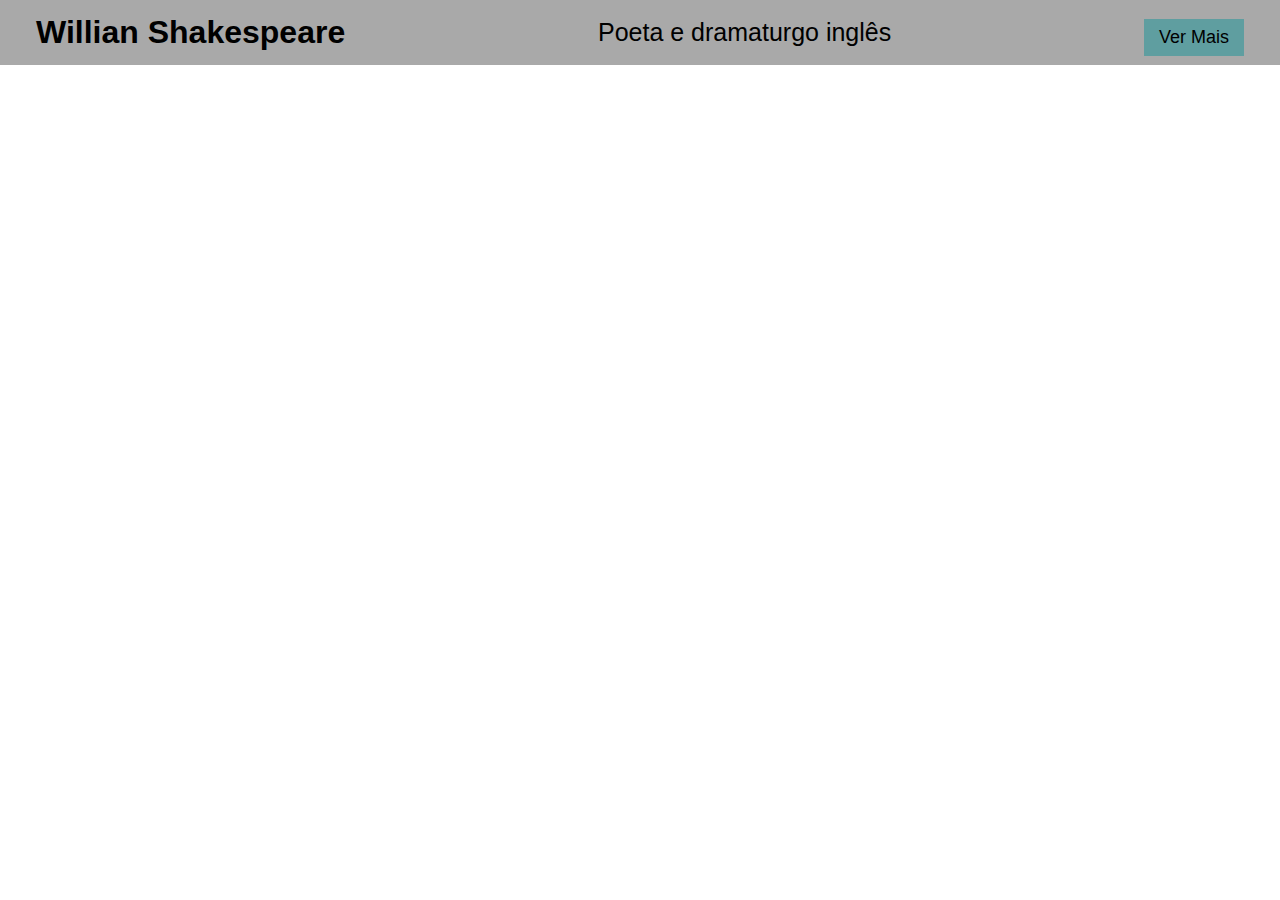
==== index.html @ a14a0769 "project" ====
<!DOCTYPE html>
<html lang="en">
<head>
    <meta charset="UTF-8">
    <meta http-equiv="X-UA-Compatible" content="IE=edge">
    <meta name="viewport" content="width=device-width, initial-scale=1.0">
    <title>Biografia de Willian Shakespeare</title>
    <link rel="stylesheet" href="style.css" type="text/css">
</head>
<body>
    <header class="simple-header">
        <h1 class="main-title">Willian Shakespeare</h1>
        <h2 class="sub-title">Poeta e dramaturgo inglês</h2>
        <nav class="dropdown">
            <button class="dropdown-btn">Ver Mais</button>
            <ul class="dropdown-body">
                <li class="nav-item">
                    <a href="/">Home</a>
                </li>
                <li class="nav-item">
                    <a href="obras.html">Obras</a>
                </li>
            </ul>
        </nav>
    </header>
</body>
</html>
---- style.css ----
body {
    font-family: Arial, Helvetica, sans-serif;
    margin: auto;
}

button {
    width: 100%;
    border: 0;
    outline: none;
    background-color: darkcyan;
    font-size: 18px;
    padding: 8px;
    cursor: pointer;
    margin: 10px 0 0 0;
}

.dropdown button {
    background-color: cadetblue;
}

.main-title {
    font-size: 48px;
    font-weight: bold;
    margin: 3px 0;
}

.sub-title {
    font-size: 25px;
    font-weight: lighter;
    margin: auto;
}

.dropdown {
    width: auto;
    position: relative;
    width: 100px;
}

.dropdown-body {
    display: none;
    position: absolute;
    top: 48px;
    margin: 0;
    border: black 1px solid;
    background-color: white;
    padding: 5px;
    width: 100%;
}

.dropdown:hover .dropdown-body {
    display: block;
}

/* .dropdown-btn {
    width: 100%;
    border: 0;
    outline: none;
    background-color: chocolate;
    font-size: 18px;
    padding: 8px;
    cursor: pointer;
    margin: 10px 0 0 0;
    transition: all ease 500ms;
}

.dropdown-btn:hover {
    background-color: blanchedalmond;
} */

.dropdown-body li {
    list-style: none;
}

.simple-header {
    position: sticky;
    top: 0;
    display: flex;
    box-sizing: border-box;
    flex-direction: row;
    justify-content: space-between;
    align-items: center;
    background-color: darkgrey;
    width: 100%;
    padding: 8px 36px;
}

.simple-header .main-title {
    font-size: 32px;
}

.simple-header .sub-title {
    margin: 10px;
}
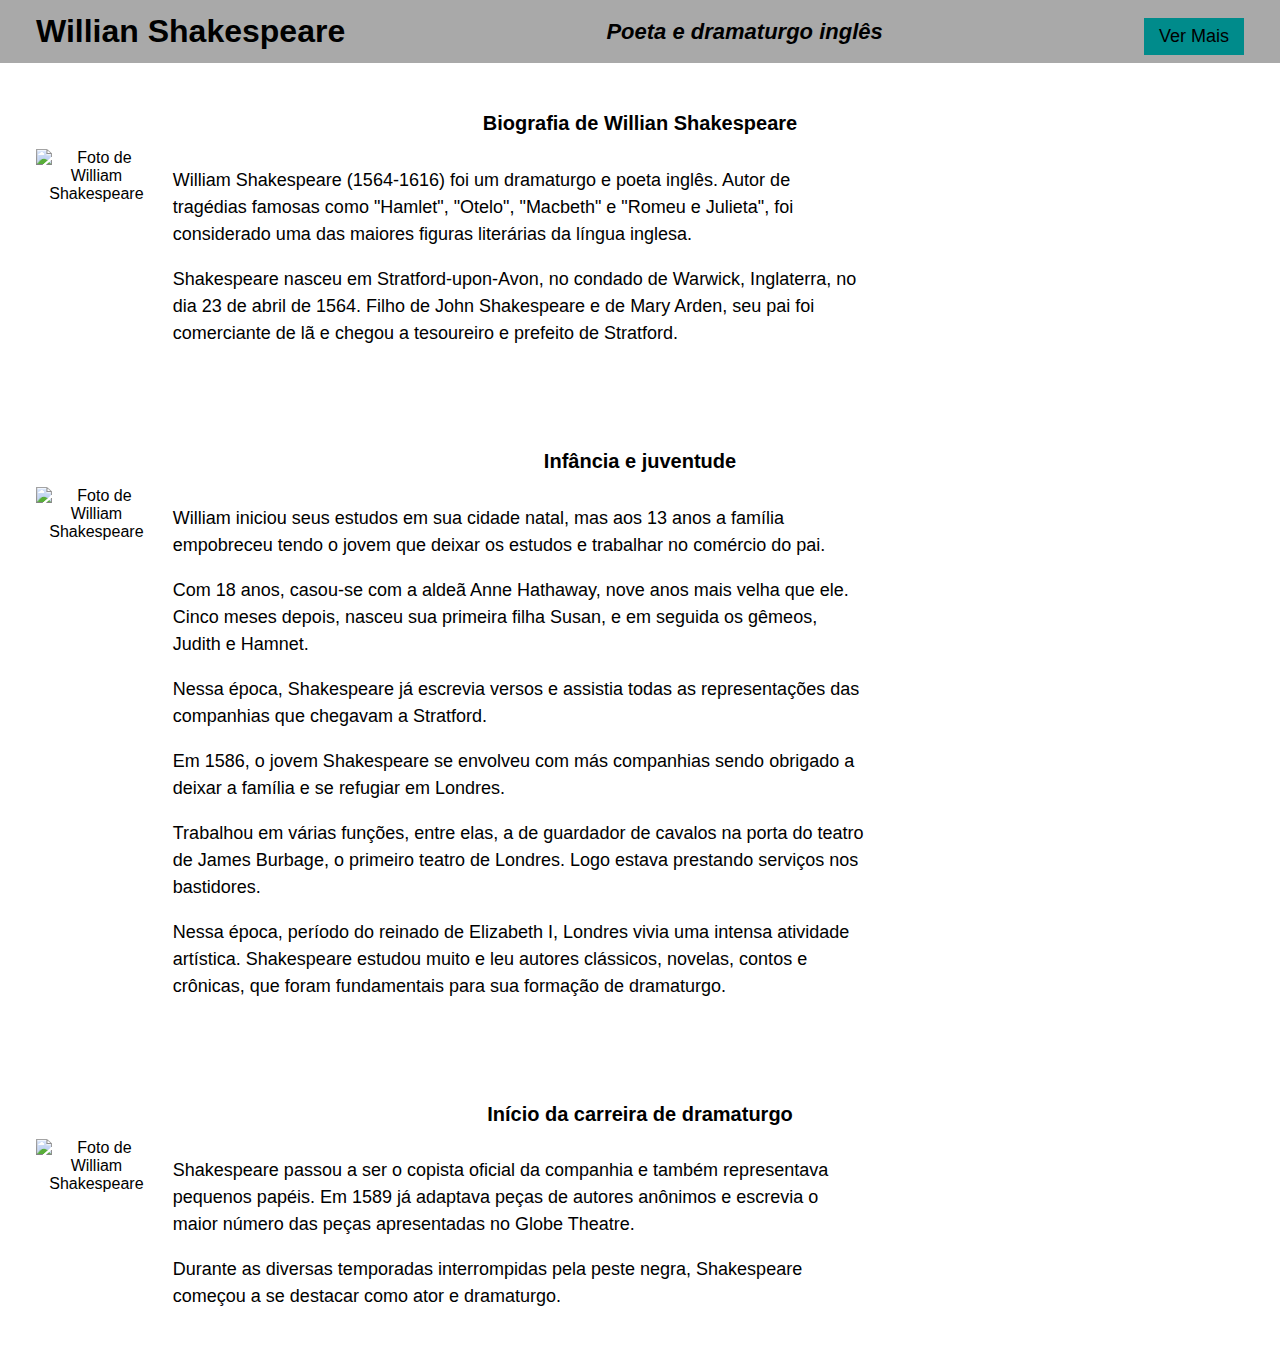
==== commit 282a7324: "project" ====
--- a/index.html
+++ b/index.html
@@ -20,8 +20,47 @@
                 <li class="nav-item">
                     <a href="obras.html">Obras</a>
                 </li>
+                <li class="nav-item">
+                    <a href="poemas.html">Poemas</a>
+                </li>
             </ul>
         </nav>
     </header>
+    <main>
+        <section id="about">
+            <h1 class="title-bio">Biografia de Willian Shakespeare</h1>
+            <div class="content">
+                <img class="about-img" src="williamshakespeare.jpg" alt="Foto de William Shakespeare">
+                <div class="text-cont">
+                    <p class="text">William Shakespeare (1564-1616) foi um dramaturgo e poeta inglês. Autor de tragédias famosas como "Hamlet", "Otelo", "Macbeth" e "Romeu e Julieta", foi considerado uma das maiores figuras literárias da língua inglesa. </p>
+                    <p class="text">Shakespeare nasceu em Stratford-upon-Avon, no condado de Warwick, Inglaterra, no dia 23 de abril de 1564. Filho de John Shakespeare e de Mary Arden, seu pai foi comerciante de lã e chegou a tesoureiro e prefeito de Stratford.</p>
+                </div>
+            </div>
+        </section>
+        <section id="about">
+            <h1 class="title-bio">Infância e juventude</h1>
+            <div class="content">
+                <img class="about-img" src="willianshakespeare1.jpg" alt="Foto de William Shakespeare">
+                <div class="text-cont">
+                    <p class="text">William iniciou seus estudos em sua cidade natal, mas aos 13 anos a família empobreceu tendo o jovem que deixar os estudos e trabalhar no comércio do pai.</p>
+                    <p class="text">Com 18 anos, casou-se com a aldeã Anne Hathaway, nove anos mais velha que ele. Cinco meses depois, nasceu sua primeira filha Susan, e em seguida os gêmeos, Judith e Hamnet.</p>
+                    <p class="text">Nessa época, Shakespeare já escrevia versos e assistia todas as representações das companhias que chegavam a Stratford.</p>
+                    <p class="text">Em 1586, o jovem Shakespeare se envolveu com más companhias sendo obrigado a deixar a família e se refugiar em Londres.</p>
+                    <p class="text">Trabalhou em várias funções, entre elas, a de guardador de cavalos na porta do teatro de James Burbage, o primeiro teatro de Londres. Logo estava prestando serviços nos bastidores.</p>
+                    <p class="text">Nessa época, período do reinado de Elizabeth I, Londres vivia uma intensa atividade artística. Shakespeare estudou muito e leu autores clássicos, novelas, contos e crônicas, que foram fundamentais para sua formação de dramaturgo.</p>
+                </div>
+            </div>
+        </section>
+        <section id="about">
+            <h1 class="title-bio">Início da carreira de dramaturgo</h1>
+            <div class="content">
+                <img class="about-img" src="williamshakespeare3.jpg" alt="Foto de William Shakespeare">
+                <div class="text-cont">
+                    <p class="text">Shakespeare passou a ser o copista oficial da companhia e também representava pequenos papéis. Em 1589 já adaptava peças de autores anônimos e escrevia o maior número das peças apresentadas no Globe Theatre.</p>
+                    <p class="text">Durante as diversas temporadas interrompidas pela peste negra, Shakespeare começou a se destacar como ator e dramaturgo.</p>
+                </div>
+            </div>
+        </section>
+    </main>
 </body>
 </html>--- a/style.css
+++ b/style.css
@@ -7,7 +7,7 @@
     width: 100%;
     border: 0;
     outline: none;
-    background-color: darkcyan;
+    background-color: darkgray;
     font-size: 18px;
     padding: 8px;
     cursor: pointer;
@@ -15,18 +15,18 @@
 }
 
 .dropdown button {
-    background-color: cadetblue;
+    background-color: darkcyan;
 }
 
 .main-title {
-    font-size: 48px;
+    font-size: 32px;
     font-weight: bold;
     margin: 3px 0;
 }
 
 .sub-title {
-    font-size: 25px;
-    font-weight: lighter;
+    font-size: 22px;
+    font-style: italic;
     margin: auto;
 }
 
@@ -51,11 +51,11 @@
     display: block;
 }
 
-/* .dropdown-btn {
+.dropdown-btn {
     width: 100%;
     border: 0;
     outline: none;
-    background-color: chocolate;
+    background-color: darkgray;
     font-size: 18px;
     padding: 8px;
     cursor: pointer;
@@ -64,8 +64,8 @@
 }
 
 .dropdown-btn:hover {
-    background-color: blanchedalmond;
-} */
+    background-color: aliceblue;
+}
 
 .dropdown-body li {
     list-style: none;
@@ -84,10 +84,40 @@
     padding: 8px 36px;
 }
 
-.simple-header .main-title {
-    font-size: 32px;
+.title-bio {
+    font-size: 20px;
 }
 
-.simple-header .sub-title {
-    margin: 10px;
+#about {
+    display: flex;
+    flex-direction: column;
+    padding: 36px;
+    align-items: center;
+    text-align: center;
+}
+
+#about * {
+    box-sizing: border-box;
+}
+
+.content {
+    display: flex;
+    flex-direction: row;
+    flex-wrap: wrap;
+}
+
+.about-img {
+    width: 10%;
+    height: auto;
+}
+
+.text-cont {
+    max-width: 60%;
+    text-align: left;
+    padding: 0 16px;
+}
+
+.text {
+    line-height: 1.5;
+    font-size: 18px;
 }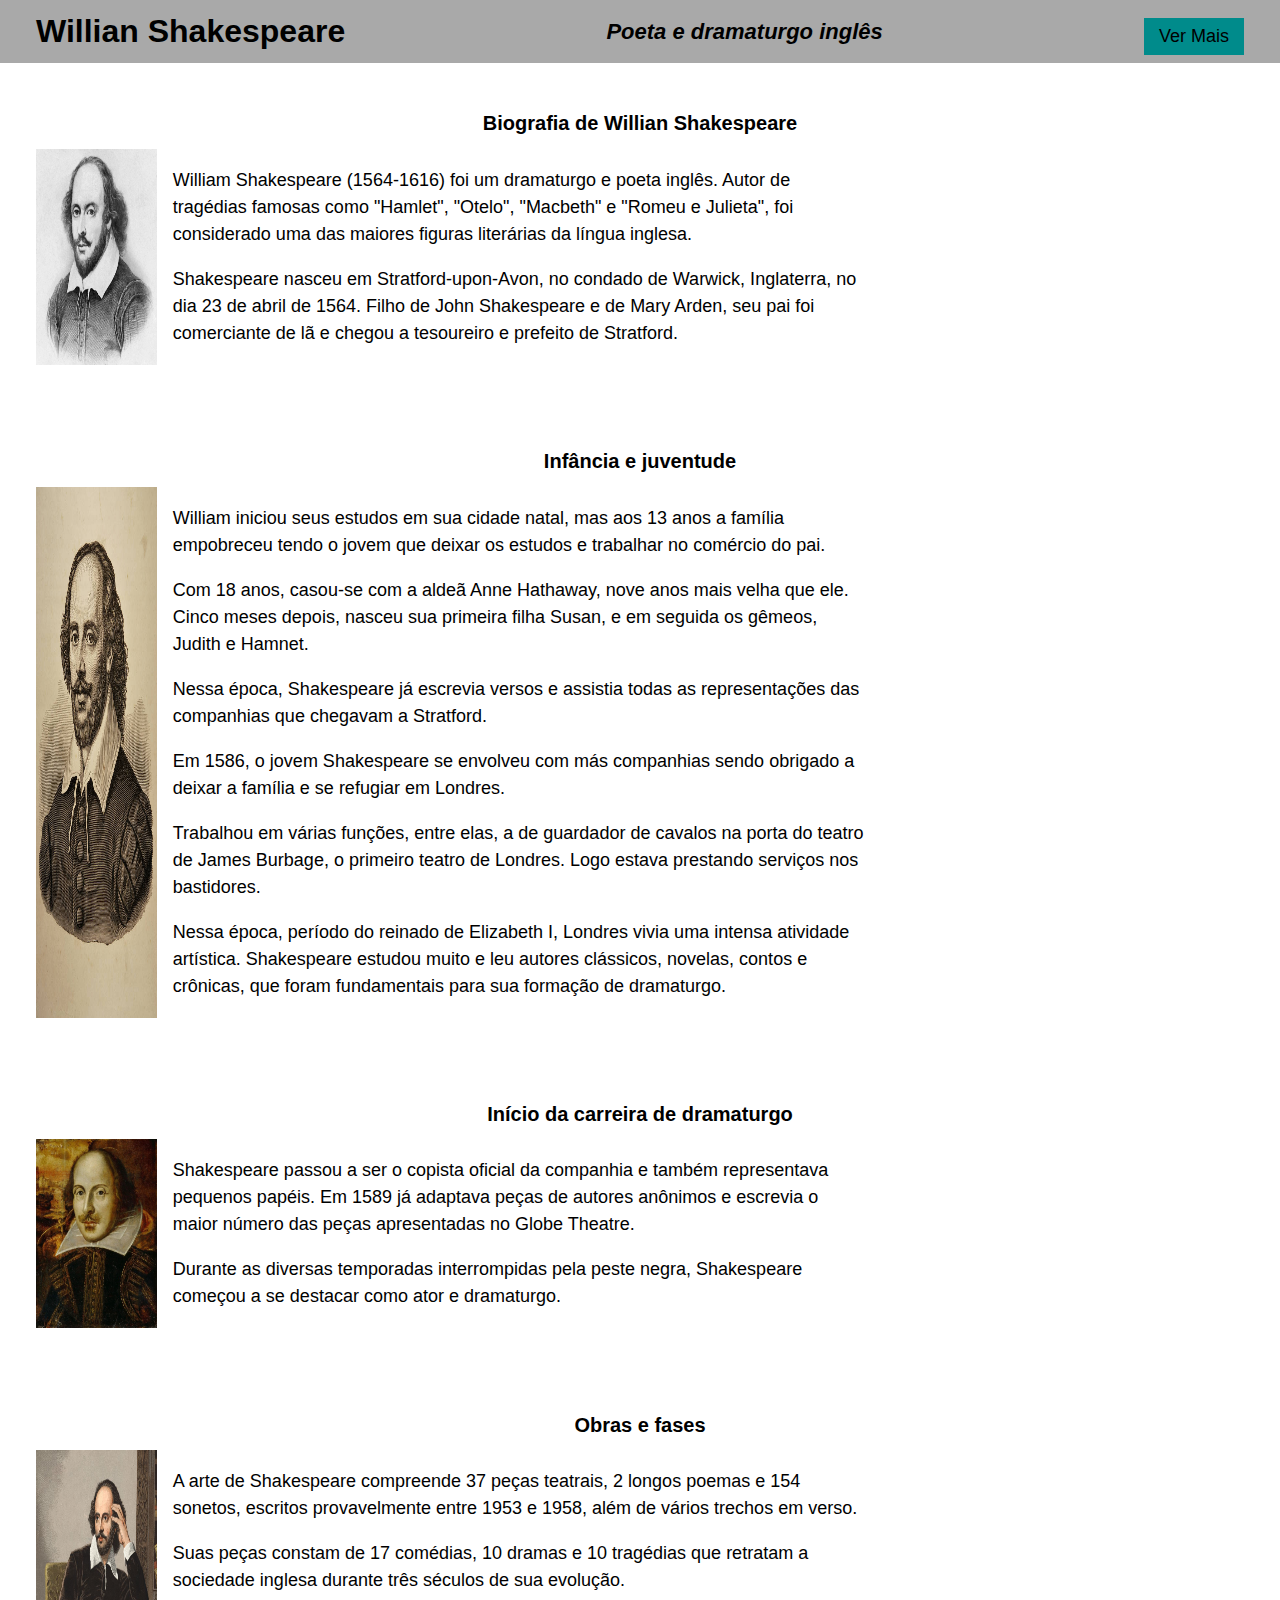
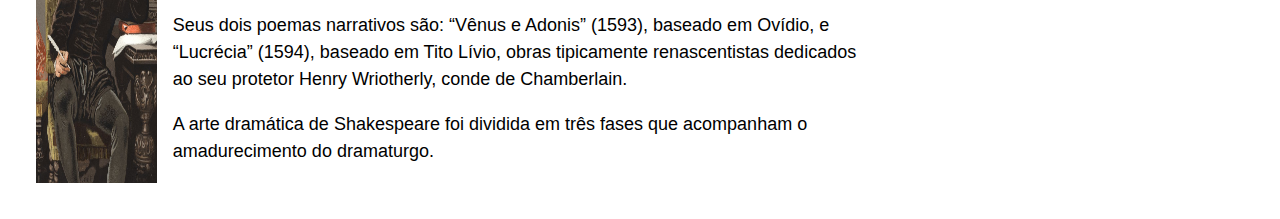
==== commit b15852ed: "project" ====
--- a/index.html
+++ b/index.html
@@ -40,7 +40,7 @@
         <section id="about">
             <h1 class="title-bio">Infância e juventude</h1>
             <div class="content">
-                <img class="about-img" src="willianshakespeare1.jpg" alt="Foto de William Shakespeare">
+                <img class="about-img" src="williamshakespeare1.jpg" alt="Foto de William Shakespeare">
                 <div class="text-cont">
                     <p class="text">William iniciou seus estudos em sua cidade natal, mas aos 13 anos a família empobreceu tendo o jovem que deixar os estudos e trabalhar no comércio do pai.</p>
                     <p class="text">Com 18 anos, casou-se com a aldeã Anne Hathaway, nove anos mais velha que ele. Cinco meses depois, nasceu sua primeira filha Susan, e em seguida os gêmeos, Judith e Hamnet.</p>
@@ -54,13 +54,25 @@
         <section id="about">
             <h1 class="title-bio">Início da carreira de dramaturgo</h1>
             <div class="content">
-                <img class="about-img" src="williamshakespeare3.jpg" alt="Foto de William Shakespeare">
+                <img class="about-img" src="williamshakespeare2.jpg" alt="Foto de William Shakespeare">
                 <div class="text-cont">
                     <p class="text">Shakespeare passou a ser o copista oficial da companhia e também representava pequenos papéis. Em 1589 já adaptava peças de autores anônimos e escrevia o maior número das peças apresentadas no Globe Theatre.</p>
                     <p class="text">Durante as diversas temporadas interrompidas pela peste negra, Shakespeare começou a se destacar como ator e dramaturgo.</p>
                 </div>
             </div>
         </section>
+        <section id="about">
+            <h1 class="title-bio">Obras e fases</h1>
+            <div class="content">
+                <img class="about-img" src="williamshakespeare3.jpg" alt="Foto de William Shakespeare">
+                <div class="text-cont">
+                    <p class="text">A arte de Shakespeare compreende 37 peças teatrais, 2 longos poemas e 154 sonetos, escritos provavelmente entre 1953 e 1958, além de vários trechos em verso.</p>
+                    <p class="text">Suas peças constam de 17 comédias, 10 dramas e 10 tragédias que retratam a sociedade inglesa durante três séculos de sua evolução.</p>
+                    <p class="text">Seus dois poemas narrativos são: “Vênus e Adonis” (1593), baseado em Ovídio, e “Lucrécia” (1594), baseado em Tito Lívio, obras tipicamente renascentistas dedicados ao seu protetor Henry Wriotherly, conde de Chamberlain.</p>
+                    <p class="text">A arte dramática de Shakespeare foi dividida em três fases que acompanham o amadurecimento do dramaturgo.</p>
+                </div>
+            </div>
+        </section>
     </main>
 </body>
 </html>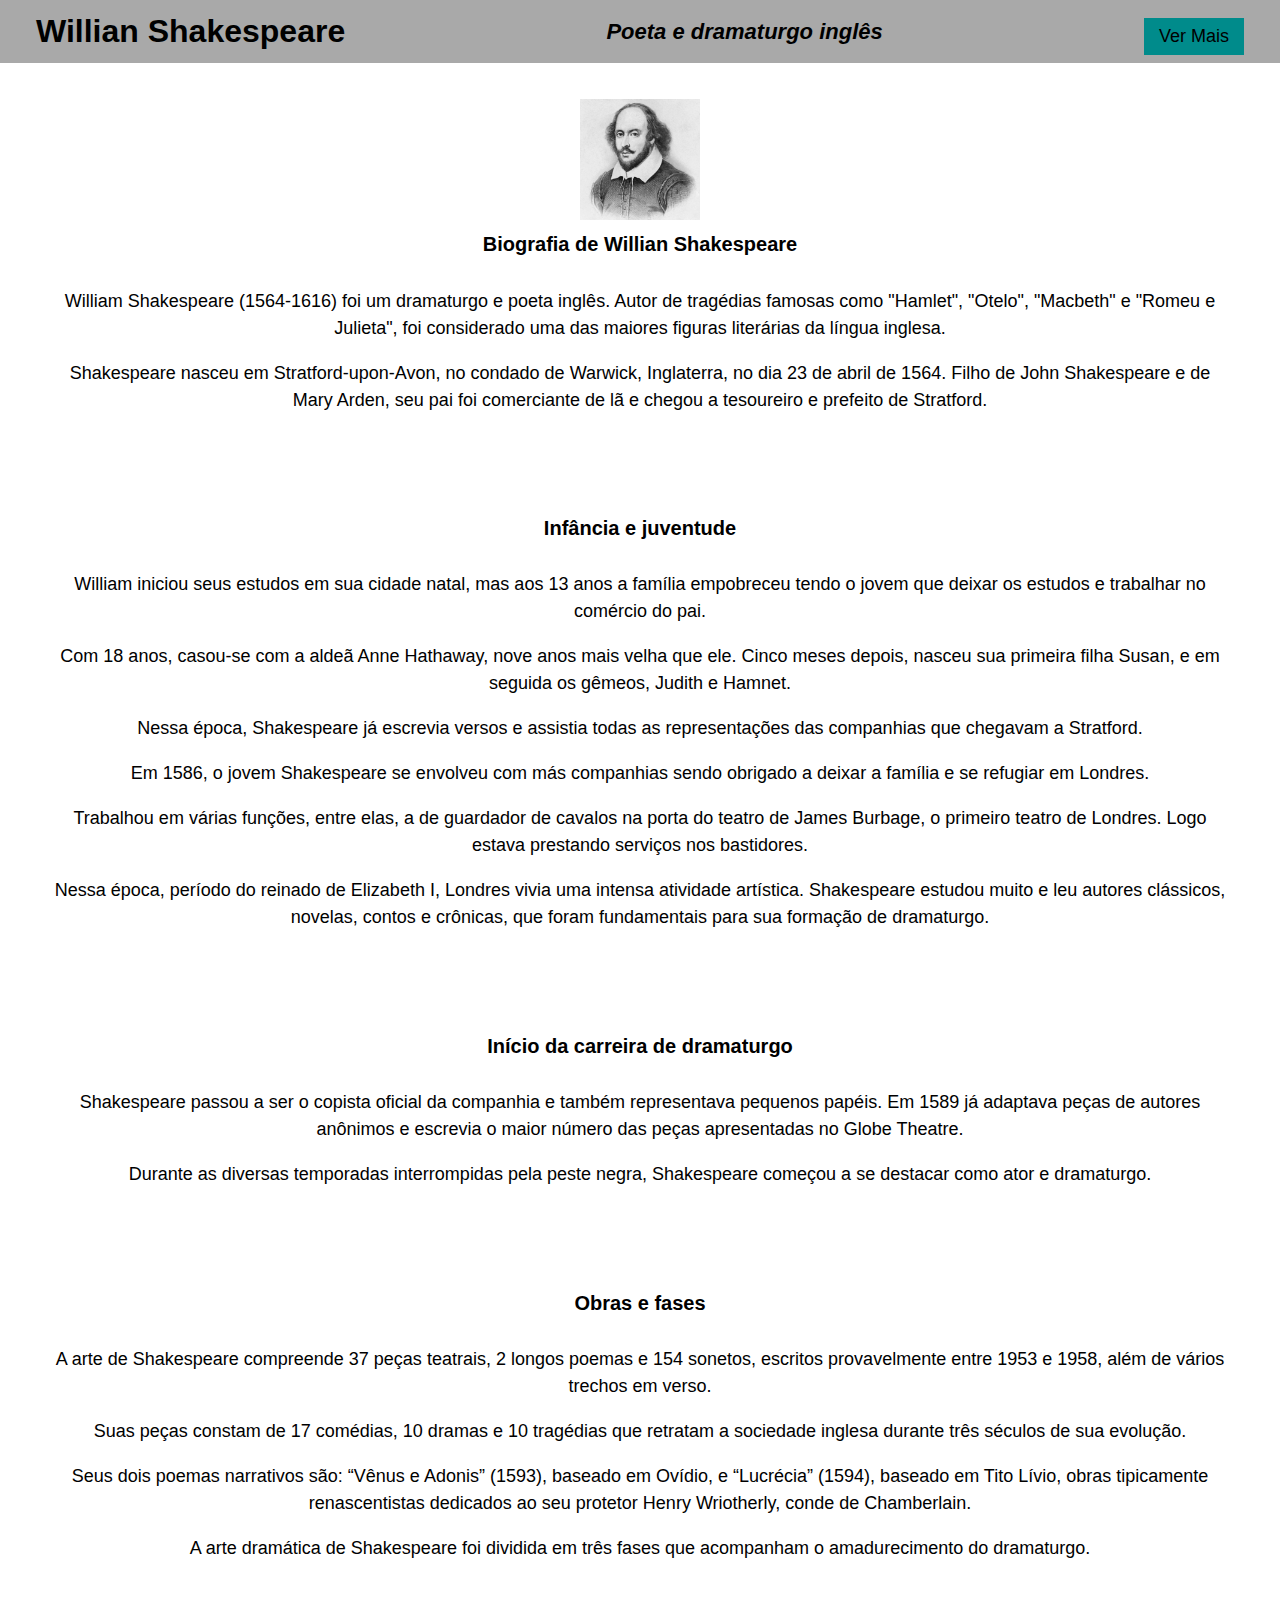
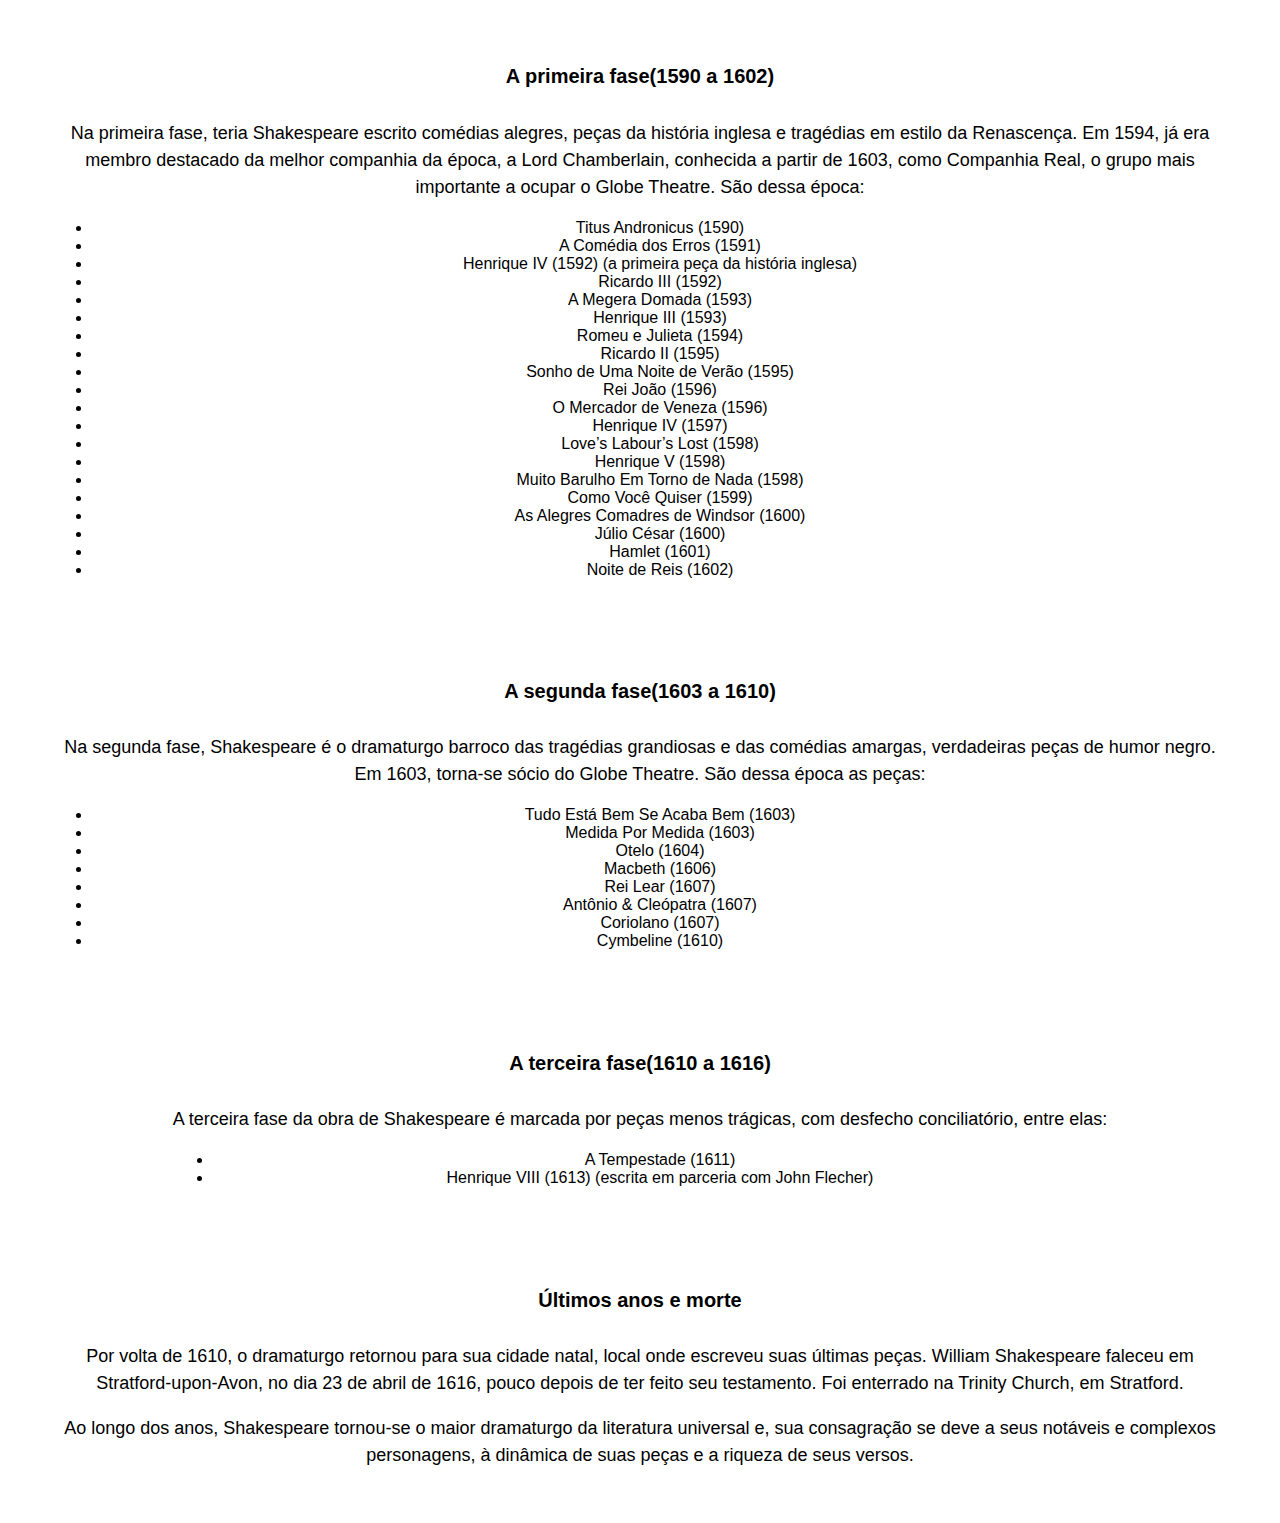
==== commit b09905da: "project" ====
--- a/index.html
+++ b/index.html
@@ -28,9 +28,9 @@
     </header>
     <main>
         <section id="about">
+            <img class="about-img" src="imagens/williamshakespeare.jpg" alt="Foto de William Shakespeare">
             <h1 class="title-bio">Biografia de Willian Shakespeare</h1>
             <div class="content">
-                <img class="about-img" src="williamshakespeare.jpg" alt="Foto de William Shakespeare">
                 <div class="text-cont">
                     <p class="text">William Shakespeare (1564-1616) foi um dramaturgo e poeta inglês. Autor de tragédias famosas como "Hamlet", "Otelo", "Macbeth" e "Romeu e Julieta", foi considerado uma das maiores figuras literárias da língua inglesa. </p>
                     <p class="text">Shakespeare nasceu em Stratford-upon-Avon, no condado de Warwick, Inglaterra, no dia 23 de abril de 1564. Filho de John Shakespeare e de Mary Arden, seu pai foi comerciante de lã e chegou a tesoureiro e prefeito de Stratford.</p>
@@ -40,7 +40,7 @@
         <section id="about">
             <h1 class="title-bio">Infância e juventude</h1>
             <div class="content">
-                <img class="about-img" src="williamshakespeare1.jpg" alt="Foto de William Shakespeare">
+                <!-- <img class="about-img" src="imagens/williamshakespeare1.jpg" alt="Foto de William Shakespeare"> -->
                 <div class="text-cont">
                     <p class="text">William iniciou seus estudos em sua cidade natal, mas aos 13 anos a família empobreceu tendo o jovem que deixar os estudos e trabalhar no comércio do pai.</p>
                     <p class="text">Com 18 anos, casou-se com a aldeã Anne Hathaway, nove anos mais velha que ele. Cinco meses depois, nasceu sua primeira filha Susan, e em seguida os gêmeos, Judith e Hamnet.</p>
@@ -54,7 +54,7 @@
         <section id="about">
             <h1 class="title-bio">Início da carreira de dramaturgo</h1>
             <div class="content">
-                <img class="about-img" src="williamshakespeare2.jpg" alt="Foto de William Shakespeare">
+                <!-- <img class="about-img" src="imagens/williamshakespeare2.jpg" alt="Foto de William Shakespeare"> -->
                 <div class="text-cont">
                     <p class="text">Shakespeare passou a ser o copista oficial da companhia e também representava pequenos papéis. Em 1589 já adaptava peças de autores anônimos e escrevia o maior número das peças apresentadas no Globe Theatre.</p>
                     <p class="text">Durante as diversas temporadas interrompidas pela peste negra, Shakespeare começou a se destacar como ator e dramaturgo.</p>
@@ -64,7 +64,7 @@
         <section id="about">
             <h1 class="title-bio">Obras e fases</h1>
             <div class="content">
-                <img class="about-img" src="williamshakespeare3.jpg" alt="Foto de William Shakespeare">
+                <!-- <img class="about-img" src="imagens/williamshakespeare3.jpg" alt="Foto de William Shakespeare"> -->
                 <div class="text-cont">
                     <p class="text">A arte de Shakespeare compreende 37 peças teatrais, 2 longos poemas e 154 sonetos, escritos provavelmente entre 1953 e 1958, além de vários trechos em verso.</p>
                     <p class="text">Suas peças constam de 17 comédias, 10 dramas e 10 tragédias que retratam a sociedade inglesa durante três séculos de sua evolução.</p>
@@ -73,6 +73,79 @@
                 </div>
             </div>
         </section>
+        <section id="about">
+            <h1 class="title-bio">A primeira fase(1590 a 1602)</h1>
+            <div class="content">
+                <!-- <img class="about-img" src="williamshakespeare3.jpg" alt="Foto de William Shakespeare"> -->
+                <div class="text-cont">
+                    <p class="text">Na primeira fase, teria Shakespeare escrito comédias alegres, peças da história inglesa e tragédias em estilo da Renascença. Em 1594, já era membro destacado da melhor companhia da época, a Lord Chamberlain, conhecida a partir de 1603, como Companhia Real, o grupo mais importante a ocupar o Globe Theatre. São dessa época:</p>
+                    <ul class="list">
+                        <li>Titus Andronicus (1590)</li>
+                        <li>A Comédia dos Erros (1591)</li>
+                        <li>Henrique IV (1592) (a primeira peça da história inglesa)</li>
+                        <li>Ricardo III (1592)</li>
+                        <li>A Megera Domada (1593)</li>
+                        <li>Henrique III (1593)</li>
+                        <li>Romeu e Julieta (1594)</li>
+                        <li>Ricardo II (1595)</li>
+                        <li>Sonho de Uma Noite de Verão (1595)</li>
+                        <li>Rei João (1596)</li>
+                        <li>O Mercador de Veneza (1596)</li>
+                        <li>Henrique IV (1597)</li>
+                        <li>Love’s Labour’s Lost (1598)</li>
+                        <li>Henrique V (1598)</li>
+                        <li>Muito Barulho Em Torno de Nada (1598)</li>
+                        <li>Como Você Quiser (1599)</li>
+                        <li>As Alegres Comadres de Windsor (1600)</li>
+                        <li>Júlio César (1600)</li>
+                        <li>Hamlet (1601)</li>
+                        <li>Noite de Reis (1602)</li>
+                    </ul>
+                </div>
+            </div>
+        </section>
+        <section id="about">
+            <h1 class="title-bio">A segunda fase(1603 a 1610)</h1>
+            <div class="content">
+                <!-- <img class="about-img" src="williamshakespeare3.jpg" alt="Foto de William Shakespeare"> -->
+                <div class="text-cont">
+                    <p class="text">Na segunda fase, Shakespeare é o dramaturgo barroco das tragédias grandiosas e das comédias amargas, verdadeiras peças de humor negro. Em 1603, torna-se sócio do Globe Theatre. São dessa época as peças:</p>
+                    <ul class="list">
+                        <li>Tudo Está Bem Se Acaba Bem (1603)</li>
+                        <li>Medida Por Medida (1603)</li>
+                        <li>Otelo (1604)</li>
+                        <li>Macbeth (1606)</li>
+                        <li>Rei Lear (1607)</li>
+                        <li>Antônio & Cleópatra (1607)</li>
+                        <li>Coriolano (1607)</li>
+                        <li>Cymbeline (1610)</li>
+                    </ul>
+                </div>
+            </div>
+        </section>
+        <section id="about">
+            <h1 class="title-bio">A terceira fase(1610 a 1616)</h1>
+            <div class="content">
+                <!-- <img class="about-img" src="williamshakespeare3.jpg" alt="Foto de William Shakespeare"> -->
+                <div class="text-cont">
+                    <p class="text">A terceira fase da obra de Shakespeare é marcada por peças menos trágicas, com desfecho conciliatório, entre elas:</p>
+                    <ul class="list">
+                        <li>A Tempestade (1611)</li>
+                        <li>Henrique VIII (1613) (escrita em parceria com John Flecher)</li>
+                    </ul>
+                </div>
+            </div>
+        </section>
+        <section id="about">
+            <h1 class="title-bio">Últimos anos e morte</h1>
+            <div class="content">
+                <!-- <img class="about-img" src="imagens/williamshakespeare3.jpg" alt="Foto de William Shakespeare"> -->
+                <div class="text-cont">
+                    <p class="text">Por volta de 1610, o dramaturgo retornou para sua cidade natal, local onde escreveu suas últimas peças. William Shakespeare faleceu em Stratford-upon-Avon, no dia 23 de abril de 1616, pouco depois de ter feito seu testamento. Foi enterrado na Trinity Church, em Stratford.</p>
+                    <p class="text">Ao longo dos anos, Shakespeare tornou-se o maior dramaturgo da literatura universal e, sua consagração se deve a seus notáveis e complexos personagens, à dinâmica de suas peças e a riqueza de seus versos.</p>
+                </div>
+            </div>
+        </section>
     </main>
 </body>
 </html>--- a/style.css
+++ b/style.css
@@ -112,8 +112,8 @@
 }
 
 .text-cont {
-    max-width: 60%;
-    text-align: left;
+    max-width: auto;
+    text-align: center;
     padding: 0 16px;
 }
 
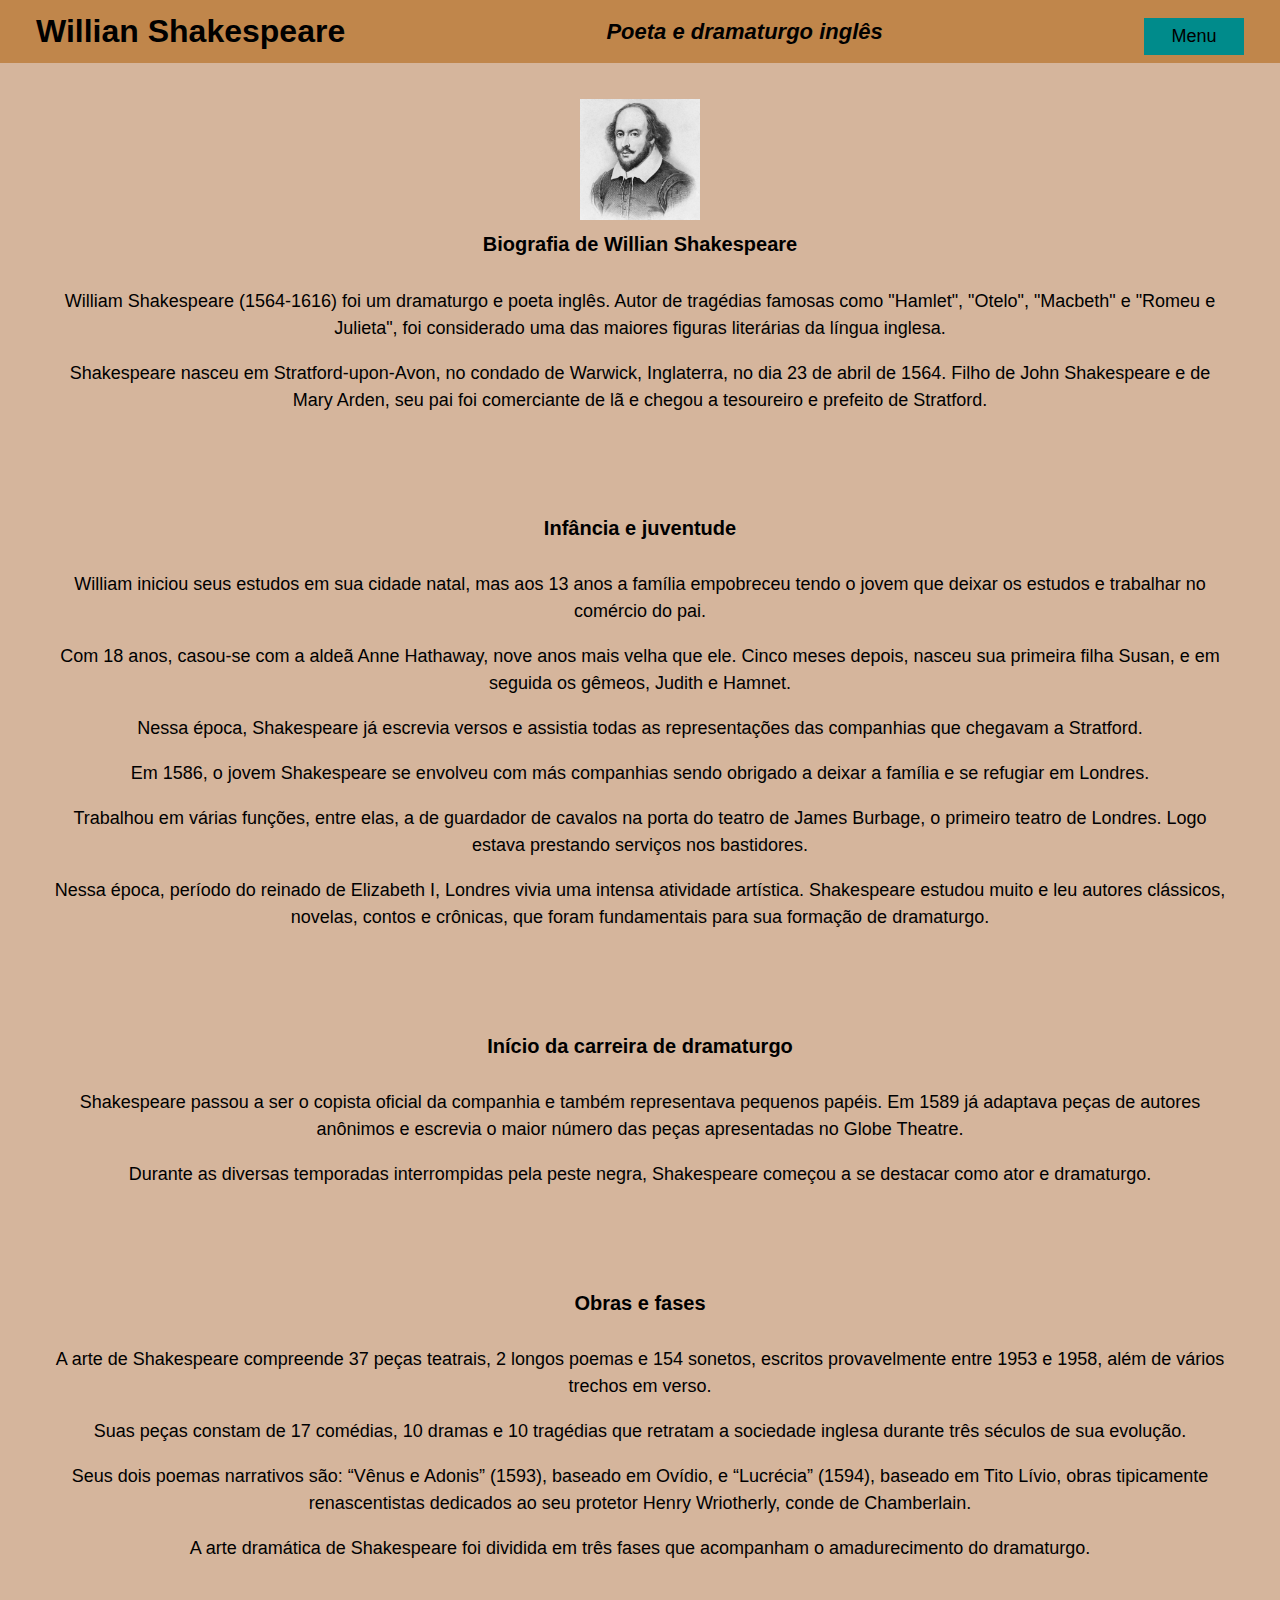
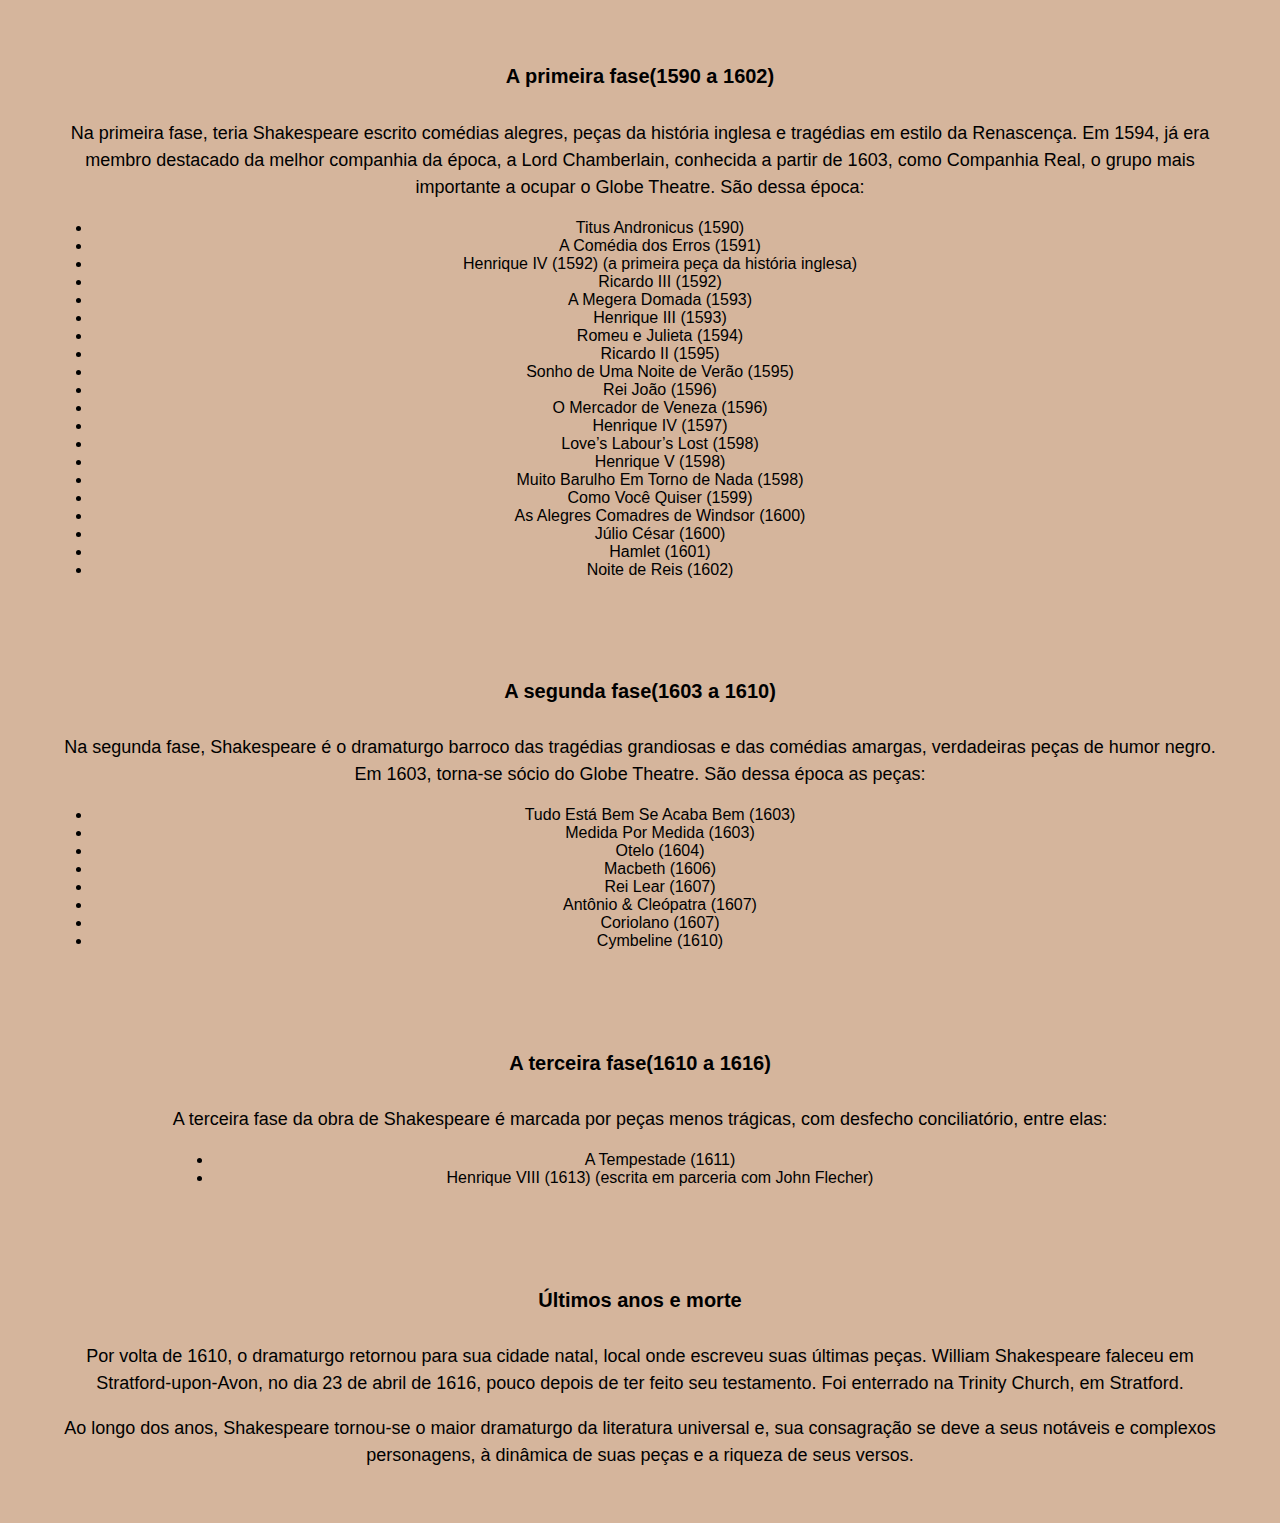
==== commit 98cd81a3: "project" ====
--- a/index.html
+++ b/index.html
@@ -12,16 +12,13 @@
         <h1 class="main-title">Willian Shakespeare</h1>
         <h2 class="sub-title">Poeta e dramaturgo inglês</h2>
         <nav class="dropdown">
-            <button class="dropdown-btn">Ver Mais</button>
+            <button class="dropdown-btn">Menu</button>
             <ul class="dropdown-body">
                 <li class="nav-item">
                     <a href="/">Home</a>
                 </li>
                 <li class="nav-item">
                     <a href="obras.html">Obras</a>
-                </li>
-                <li class="nav-item">
-                    <a href="poemas.html">Poemas</a>
                 </li>
             </ul>
         </nav>
--- a/style.css
+++ b/style.css
@@ -1,13 +1,15 @@
 body {
     font-family: Arial, Helvetica, sans-serif;
     margin: auto;
+    background-color: #d5b59c;
 }
 
 button {
     width: 100%;
     border: 0;
     outline: none;
-    background-color: darkgray;
+    /* background-color: darkgray; */
+    background-color: #faebd7;
     font-size: 18px;
     padding: 8px;
     cursor: pointer;
@@ -79,7 +81,8 @@
     flex-direction: row;
     justify-content: space-between;
     align-items: center;
-    background-color: darkgrey;
+    /* background-color: darkgrey; */
+    background-color: #c0864b;
     width: 100%;
     padding: 8px 36px;
 }
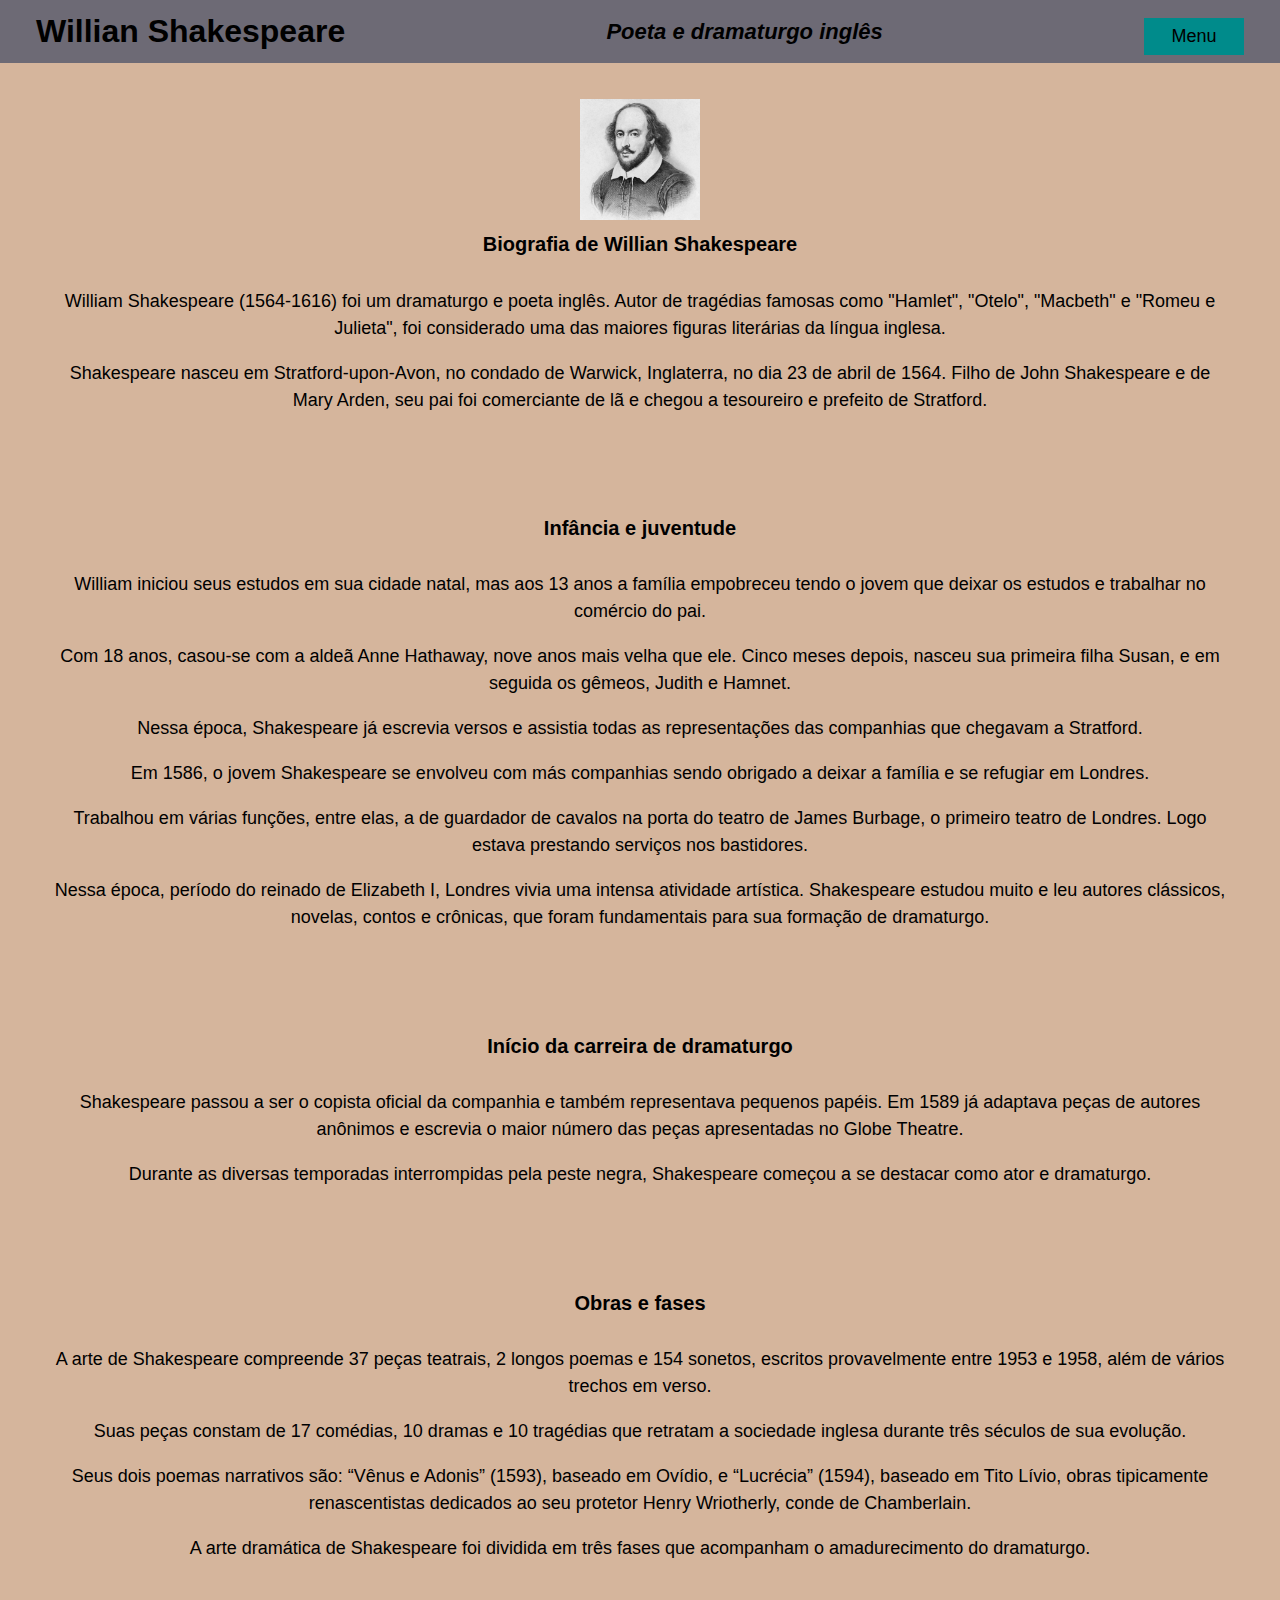
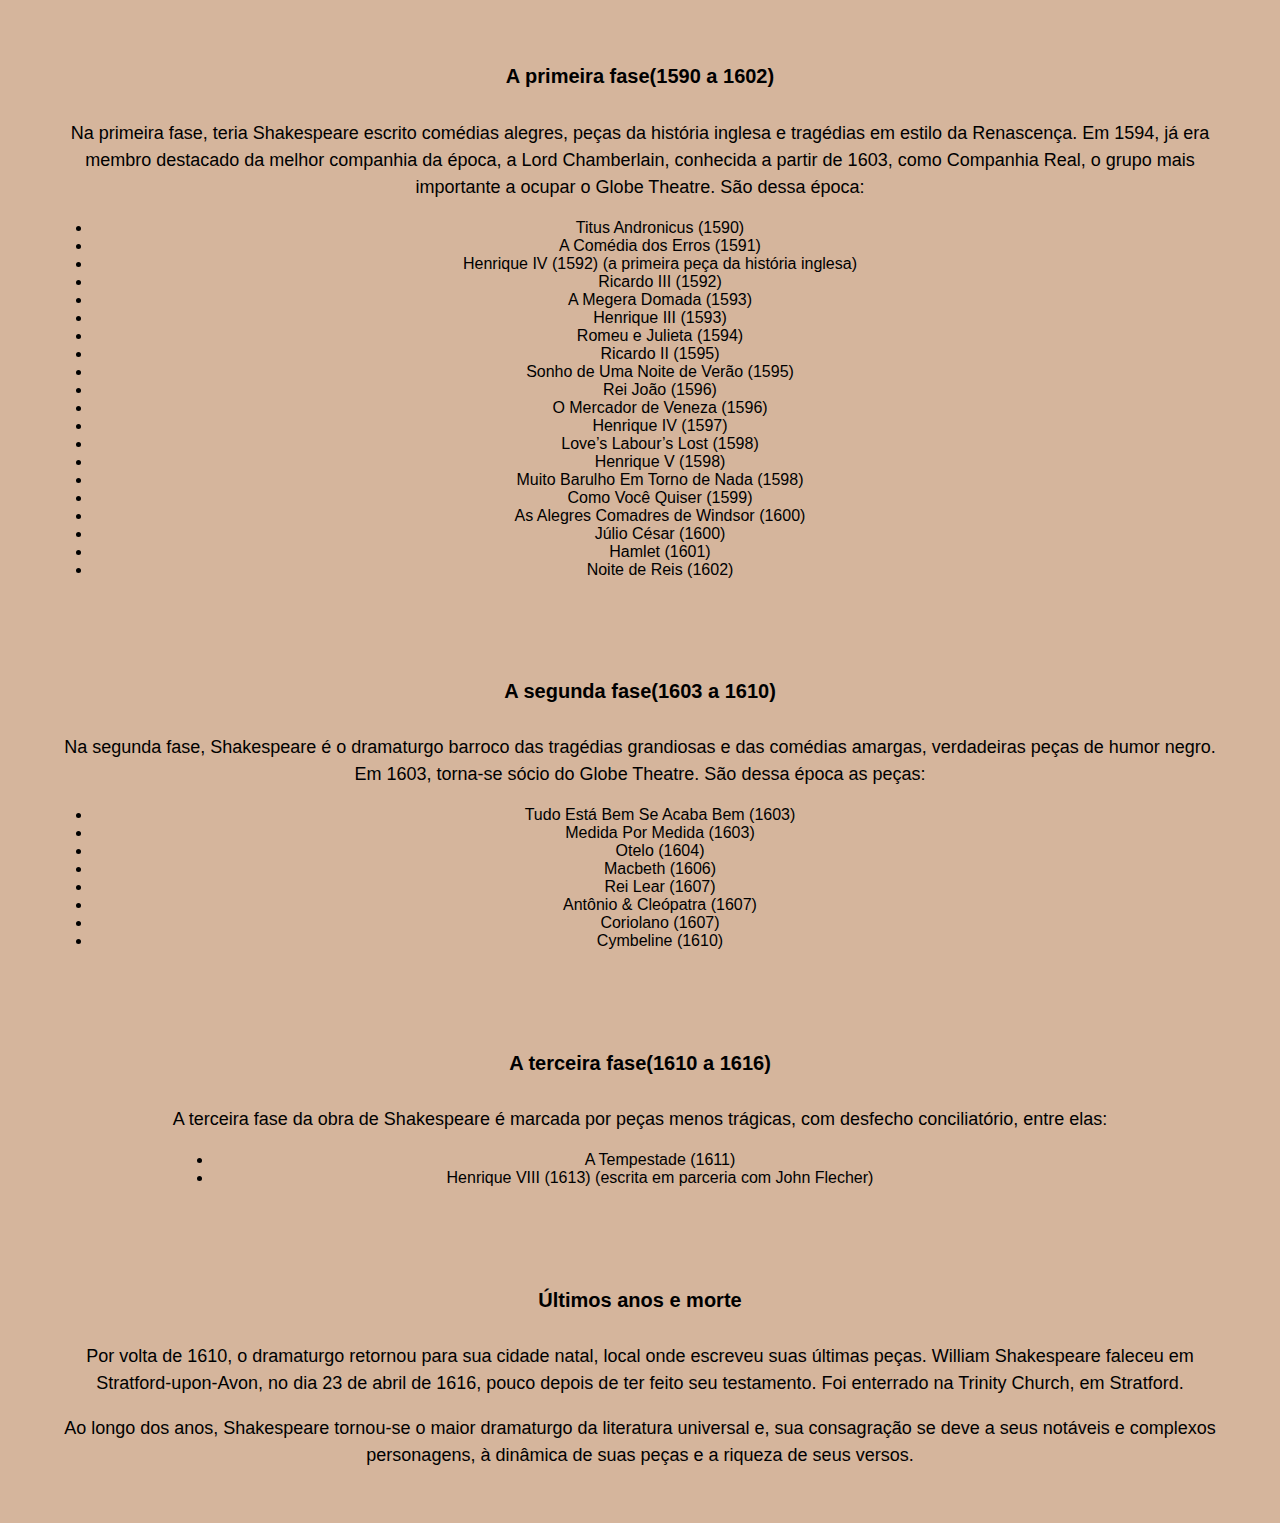
==== commit 74446690: "project" ====
--- a/index.html
+++ b/index.html
@@ -1,5 +1,5 @@
 <!DOCTYPE html>
-<html lang="en">
+<html lang="pt-br">
 <head>
     <meta charset="UTF-8">
     <meta http-equiv="X-UA-Compatible" content="IE=edge">
--- a/style.css
+++ b/style.css
@@ -8,7 +8,6 @@
     width: 100%;
     border: 0;
     outline: none;
-    /* background-color: darkgray; */
     background-color: #faebd7;
     font-size: 18px;
     padding: 8px;
@@ -24,6 +23,12 @@
     font-size: 32px;
     font-weight: bold;
     margin: 3px 0;
+}
+
+@media only screen and (max-height: 667px){
+    .sub-title {
+        display: none;
+    }
 }
 
 .sub-title {
@@ -81,8 +86,7 @@
     flex-direction: row;
     justify-content: space-between;
     align-items: center;
-    /* background-color: darkgrey; */
-    background-color: #c0864b;
+    background-color: #6D6A75;
     width: 100%;
     padding: 8px 36px;
 }
